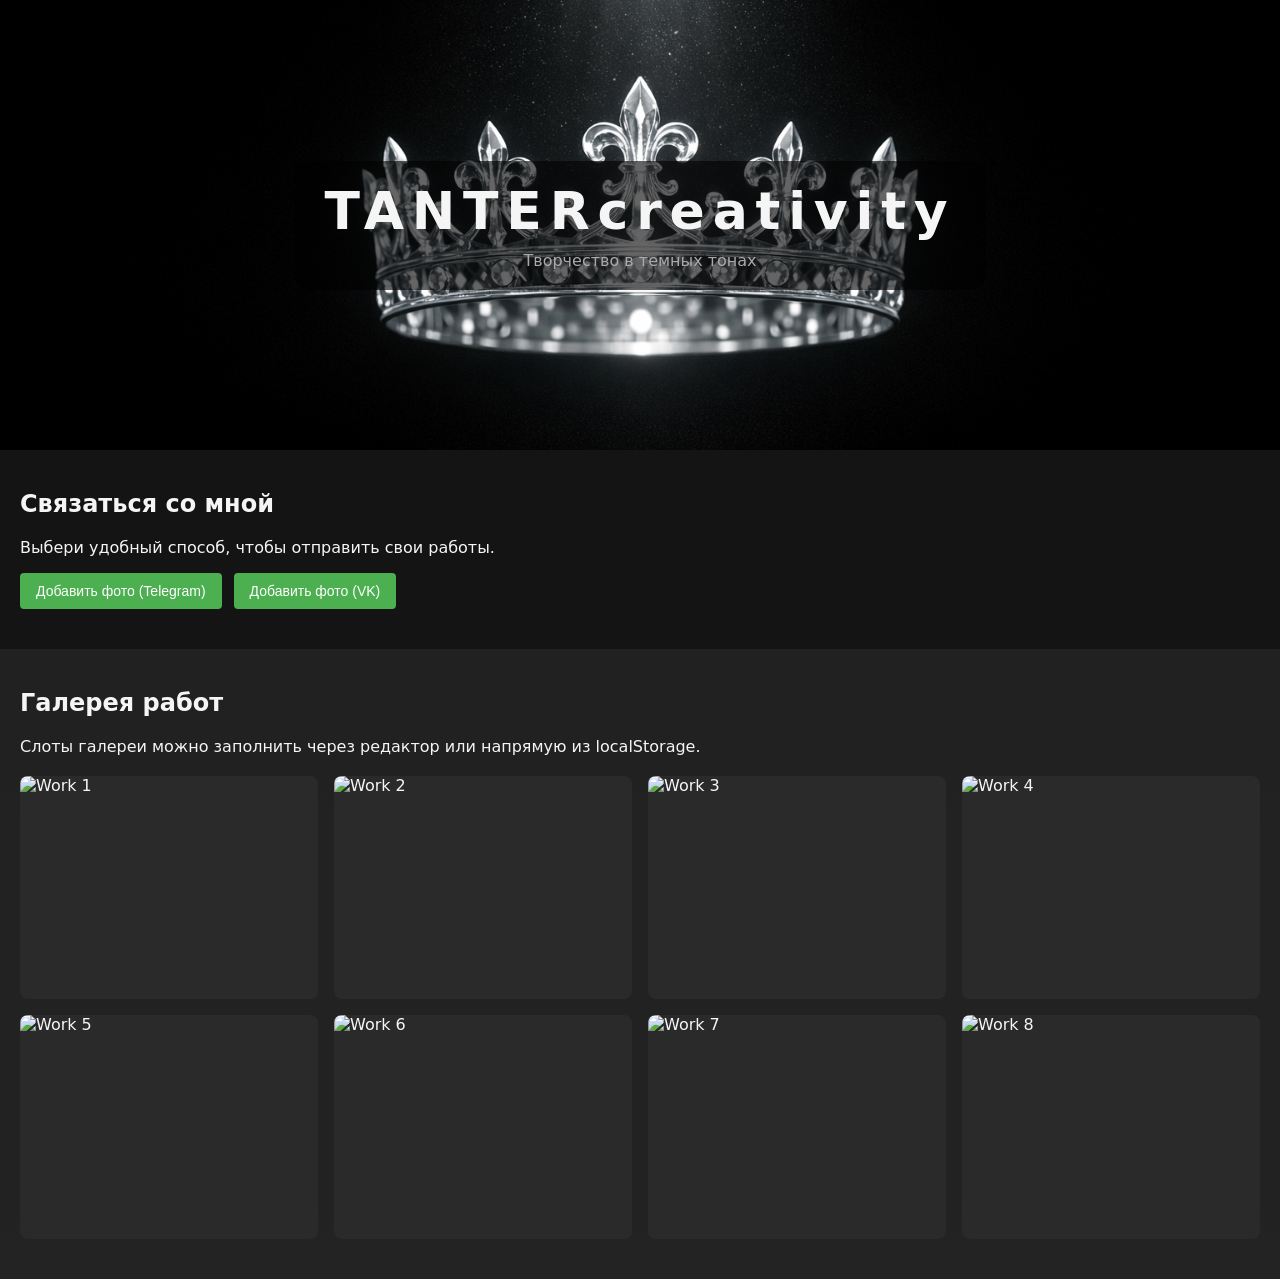
==== index.html @ ad039c64 "Update index.html" ====
<!DOCTYPE html>
<html lang="ru">
<head>
  <meta charset="UTF-8">
  <title>TANTERcreativity</title>
  <meta name="viewport" content="width=device-width, initial-scale=1.0">

  <style>
    * {
      box-sizing: border-box;
    }

    body {
      margin: 0;
      font-family: system-ui, -apple-system, BlinkMacSystemFont, "Segoe UI", sans-serif;
      color: #f5f5f5;
      background: #000000;
    }

    /* Шапка */
    .hero {
      min-height: 50vh;
      background: url("images/hero.jpg") center/cover no-repeat #000000;
      display: flex;
      flex-direction: column;
      justify-content: center;
      align-items: center;
      text-align: center;
      padding: 20px;
    }

    /* Карточка под текст в шапке */
    .hero-content {
      background: rgba(0, 0, 0, 0.6);
      padding: 20px 30px;
      border-radius: 16px;
      max-width: 90%;
    }

    .hero h1 {
      font-size: 52px;
      letter-spacing: 0.15em;
      margin: 0;
    }

    .hero p {
      margin-top: 10px;
      margin-bottom: 0;
      color: #aaaaaa;
    }

    /* Фон ниже — темный градиент */
    main {
      background: linear-gradient(to bottom, #101010 0%, #1b1b1b 50%, #252525 100%);
    }

    .section {
      padding: 40px 20px;
    }

    .section h2 {
      margin-top: 0;
    }

    .dark-1 {
      background: rgba(20, 20, 20, 0.9);
    }

    .dark-2 {
      background: rgba(35, 35, 35, 0.9);
    }

    /* Контейнер для кнопок */
    .contacts-buttons {
      display: flex;
      flex-wrap: wrap;
      gap: 12px;
      margin-top: 16px;
    }

    /* Галерея 8 картинок */
    .gallery {
      margin-top: 20px;
      display: grid;
      grid-template-columns: repeat(4, minmax(120px, 1fr));
      gap: 16px;
    }

    .gallery img {
      width: 100%;
      aspect-ratio: 4 / 3;
      display: block;
      border-radius: 8px;
      object-fit: cover;
      background: #2a2a2a;
    }

    /* Кнопки */
    button {
      background: #4caf50;
      color: white;
      border: none;
      padding: 10px 16px;
      border-radius: 4px;
      cursor: pointer;
      font-size: 14px;
    }

    button:hover {
      background: #45a049;
    }
  </style>
</head>
<body>
  <div class="hero">
    <div class="hero-content">
      <h1>TANTERcreativity</h1>
      <p>Творчество в темных тонах</p>
    </div>
  </div>

  <main>
    <!-- ПЕРВАЯ секция: переходы в Telegram и VK -->
    <section class="section dark-1">
      <h2>Связаться со мной</h2>
      <p>Выбери удобный способ, чтобы отправить свои работы.</p>

      <div class="contacts-buttons">
        <button id="addPhotoBtnTelegram">Добавить фото (Telegram)</button>
        <button id="addPhotoBtnVK">Добавить фото (VK)</button>
      </div>
    </section>

    <!-- ВТОРАЯ секция: фиксированная галерея на 8 картинок -->
    <section class="section dark-2">
      <h2>Галерея работ</h2>
      <p>Слоты галереи можно заполнить через редактор или напрямую из localStorage.</p>

      <div class="gallery" id="fixedGallery">
        <img class="slot" data-slot="1" src="" alt="Work 1">
        <img class="slot" data-slot="2" src="" alt="Work 2">
        <img class="slot" data-slot="3" src="" alt="Work 3">
        <img class="slot" data-slot="4" src="" alt="Work 4">
        <img class="slot" data-slot="5" src="" alt="Work 5">
        <img class="slot" data-slot="6" src="" alt="Work 6">
        <img class="slot" data-slot="7" src="" alt="Work 7">
        <img class="slot" data-slot="8" src="" alt="Work 8">
      </div>
    </section>
  </main>

  <script>
    const TELEGRAM_URL = 'https://t.me/Tannter';
    const VK_URL = 'https://vk.com/tannter';
    const STORAGE_KEY = 'tanter_gallery_urls';

    // Кнопка "Добавить фото (Telegram)"
    const addPhotoBtnTelegram = document.getElementById('addPhotoBtnTelegram');
    if (addPhotoBtnTelegram) {
      addPhotoBtnTelegram.addEventListener('click', () => {
        window.open(TELEGRAM_URL, '_blank');
      });
    }

    // Кнопка "Добавить фото (VK)"
    const addPhotoBtnVK = document.getElementById('addPhotoBtnVK');
    if (addPhotoBtnVK) {
      addPhotoBtnVK.addEventListener('click', () => {
        window.open(VK_URL, '_blank');
      });
    }

    // Подгрузка ссылок для 8 слотов из localStorage
    function loadGalleryFromStorage() {
      const json = localStorage.getItem(STORAGE_KEY);
      if (!json) return;

      let urls;
      try {
        urls = JSON.parse(json);
      } catch (e) {
        console.error('Ошибка JSON в localStorage', e);
        return;
      }

      const slots = document.querySelectorAll('#fixedGallery .slot');
      slots.forEach((img, index) => {
        const url = urls[index];
        if (url && typeof url === 'string' && url.trim() !== '') {
          img.src = url;
        } else {
          img.src = '';
        }
      });
    }

    loadGalleryFromStorage();
  </script>
</body>
</html>
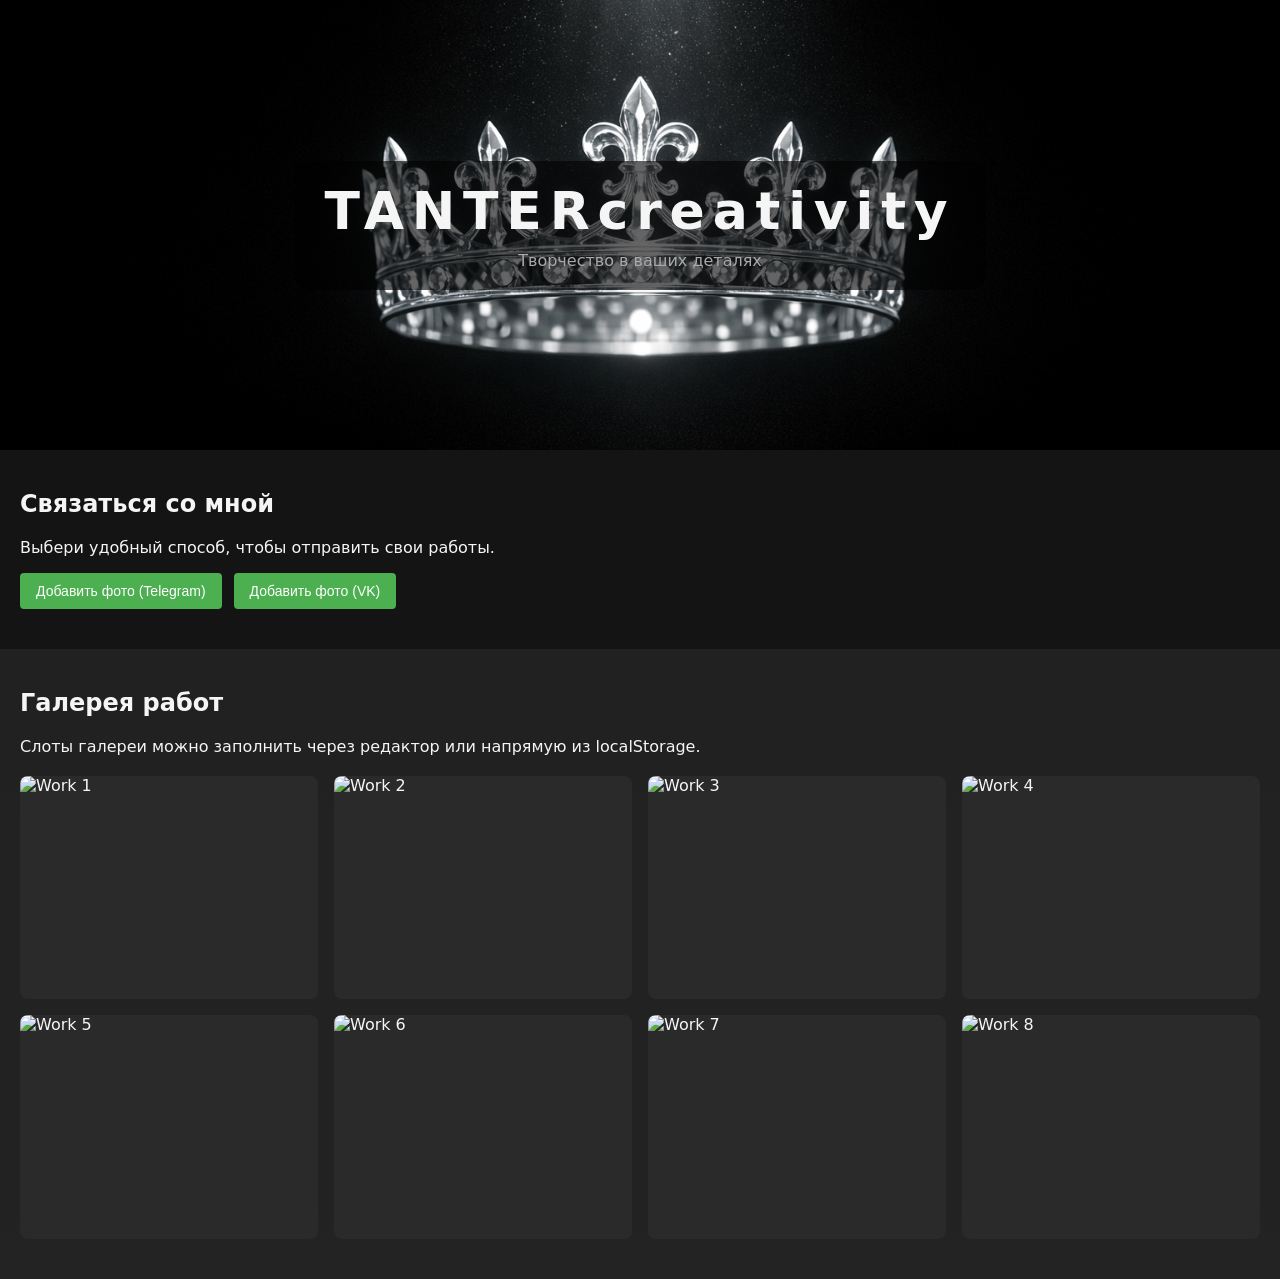
==== commit 3d2fc8d2: "Update index.html" ====
--- a/index.html
+++ b/index.html
@@ -115,7 +115,7 @@
   <div class="hero">
     <div class="hero-content">
       <h1>TANTERcreativity</h1>
-      <p>Творчество в темных тонах</p>
+      <p>Творчество в ваших деталях</p>
     </div>
   </div>
 
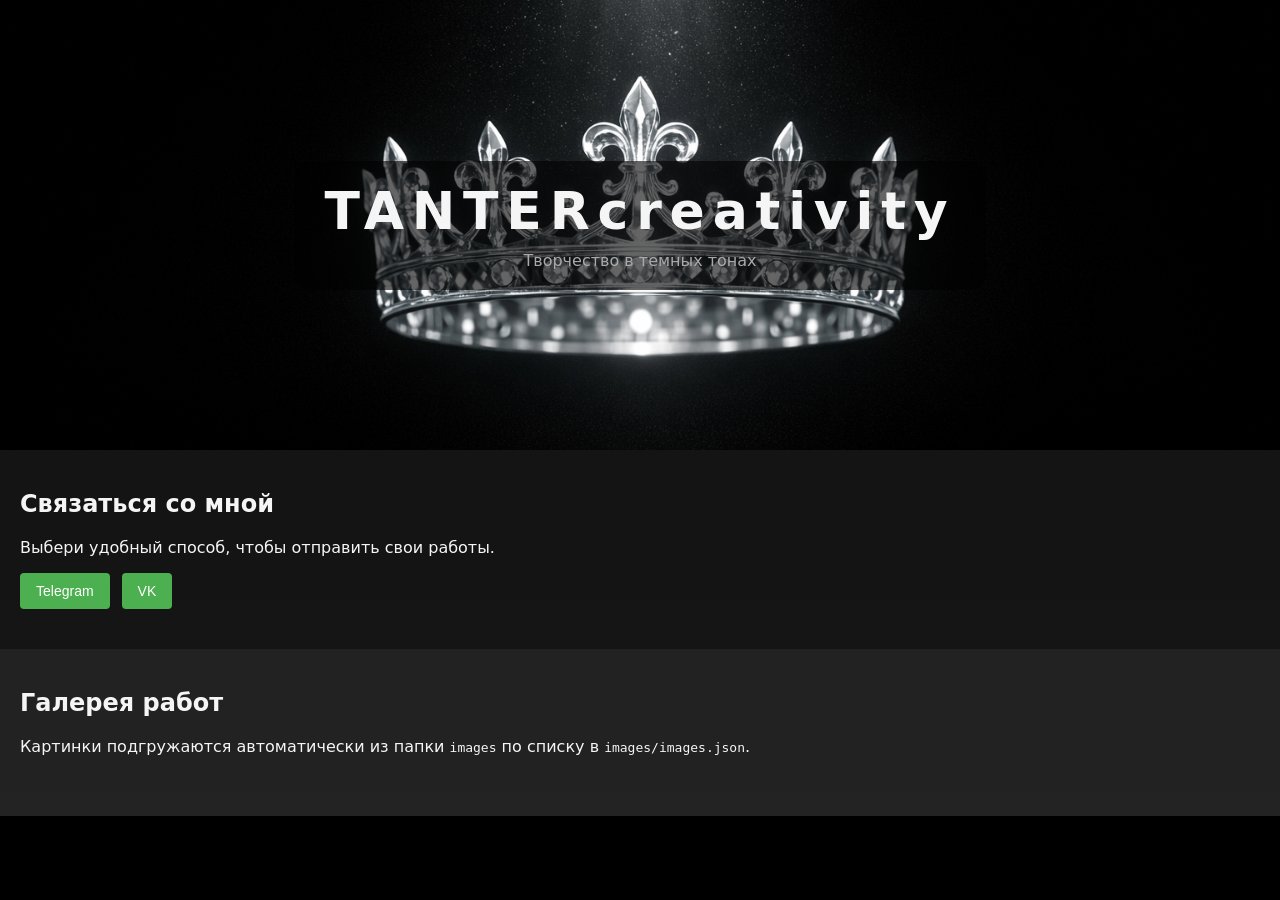
==== commit 791de0fa: "Update index.html" ====
--- a/index.html
+++ b/index.html
@@ -29,7 +29,6 @@
       padding: 20px;
     }
 
-    /* Карточка под текст в шапке */
     .hero-content {
       background: rgba(0, 0, 0, 0.6);
       padding: 20px 30px;
@@ -78,7 +77,7 @@
       margin-top: 16px;
     }
 
-    /* Галерея 8 картинок */
+    /* Галерея картинок */
     .gallery {
       margin-top: 20px;
       display: grid;
@@ -115,86 +114,59 @@
   <div class="hero">
     <div class="hero-content">
       <h1>TANTERcreativity</h1>
-      <p>Творчество в ваших деталях</p>
+      <p>Творчество в темных тонах</p>
     </div>
   </div>
 
   <main>
-    <!-- ПЕРВАЯ секция: переходы в Telegram и VK -->
+    <!-- ПЕРВАЯ секция: контакты -->
     <section class="section dark-1">
       <h2>Связаться со мной</h2>
       <p>Выбери удобный способ, чтобы отправить свои работы.</p>
 
       <div class="contacts-buttons">
-        <button id="addPhotoBtnTelegram">Добавить фото (Telegram)</button>
-        <button id="addPhotoBtnVK">Добавить фото (VK)</button>
+        <button onclick="window.open('https://t.me/Tannter', '_blank')">Telegram</button>
+        <button onclick="window.open('https://vk.com/tannter', '_blank')">VK</button>
       </div>
     </section>
 
-    <!-- ВТОРАЯ секция: фиксированная галерея на 8 картинок -->
+    <!-- ВТОРАЯ секция: авто-галерея из images.json -->
     <section class="section dark-2">
       <h2>Галерея работ</h2>
-      <p>Слоты галереи можно заполнить через редактор или напрямую из localStorage.</p>
+      <p>Картинки подгружаются автоматически из папки <code>images</code> по списку в <code>images/images.json</code>.</p>
 
-      <div class="gallery" id="fixedGallery">
-        <img class="slot" data-slot="1" src="" alt="Work 1">
-        <img class="slot" data-slot="2" src="" alt="Work 2">
-        <img class="slot" data-slot="3" src="" alt="Work 3">
-        <img class="slot" data-slot="4" src="" alt="Work 4">
-        <img class="slot" data-slot="5" src="" alt="Work 5">
-        <img class="slot" data-slot="6" src="" alt="Work 6">
-        <img class="slot" data-slot="7" src="" alt="Work 7">
-        <img class="slot" data-slot="8" src="" alt="Work 8">
+      <div class="gallery" id="autoGallery">
+        <!-- Сюда JS сам добавит картинки -->
       </div>
     </section>
   </main>
 
   <script>
-    const TELEGRAM_URL = 'https://t.me/Tannter';
-    const VK_URL = 'https://vk.com/tannter';
-    const STORAGE_KEY = 'tanter_gallery_urls';
+    async function loadGallery() {
+      try {
+        const response = await fetch('images/images.json');
+        if (!response.ok) {
+          console.error('Не могу получить images.json', response.status);
+          return;
+        }
 
-    // Кнопка "Добавить фото (Telegram)"
-    const addPhotoBtnTelegram = document.getElementById('addPhotoBtnTelegram');
-    if (addPhotoBtnTelegram) {
-      addPhotoBtnTelegram.addEventListener('click', () => {
-        window.open(TELEGRAM_URL, '_blank');
-      });
+        const files = await response.json(); // массив имён файлов
+        const container = document.getElementById('autoGallery');
+        container.innerHTML = '';
+
+        files.forEach((fileName) => {
+          const img = document.createElement('img');
+          img.src = 'images/' + fileName;
+          img.alt = fileName;
+          img.className = 'slot';
+          container.appendChild(img);
+        });
+      } catch (e) {
+        console.error('Ошибка при загрузке галереи', e);
+      }
     }
 
-    // Кнопка "Добавить фото (VK)"
-    const addPhotoBtnVK = document.getElementById('addPhotoBtnVK');
-    if (addPhotoBtnVK) {
-      addPhotoBtnVK.addEventListener('click', () => {
-        window.open(VK_URL, '_blank');
-      });
-    }
-
-    // Подгрузка ссылок для 8 слотов из localStorage
-    function loadGalleryFromStorage() {
-      const json = localStorage.getItem(STORAGE_KEY);
-      if (!json) return;
-
-      let urls;
-      try {
-        urls = JSON.parse(json);
-      } catch (e) {
-        console.error('Ошибка JSON в localStorage', e);
-        return;
-      }
-
-      const slots = document.querySelectorAll('#fixedGallery .slot');
-      slots.forEach((img, index) => {
-        const url = urls[index];
-        if (url && typeof url === 'string' && url.trim() !== '') {
-          img.src = url;
-        } else {
-          img.src = '';
-        }
-      });
-    }
-
-    loadGalleryFromStorage();
+    loadGallery();
   </script>
 </body>
 </html>
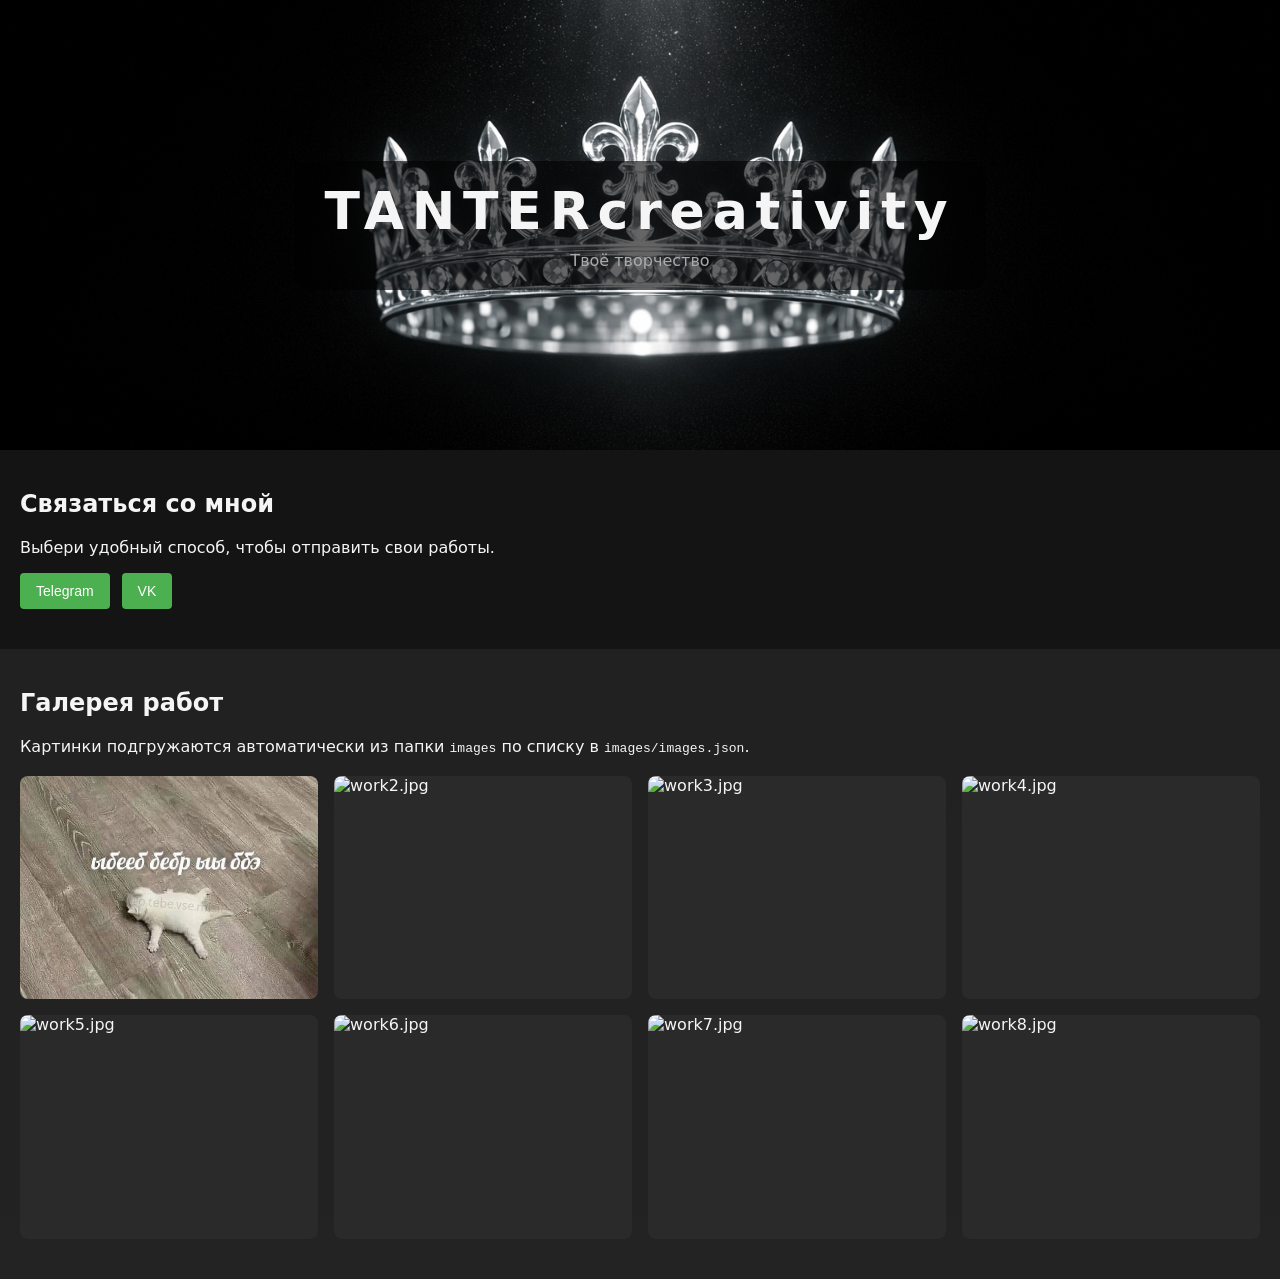
==== commit 9c4778d5: "Update index.html" ====
--- a/index.html
+++ b/index.html
@@ -114,7 +114,7 @@
   <div class="hero">
     <div class="hero-content">
       <h1>TANTERcreativity</h1>
-      <p>Творчество в темных тонах</p>
+      <p>Твоё творчество</p>
     </div>
   </div>
 
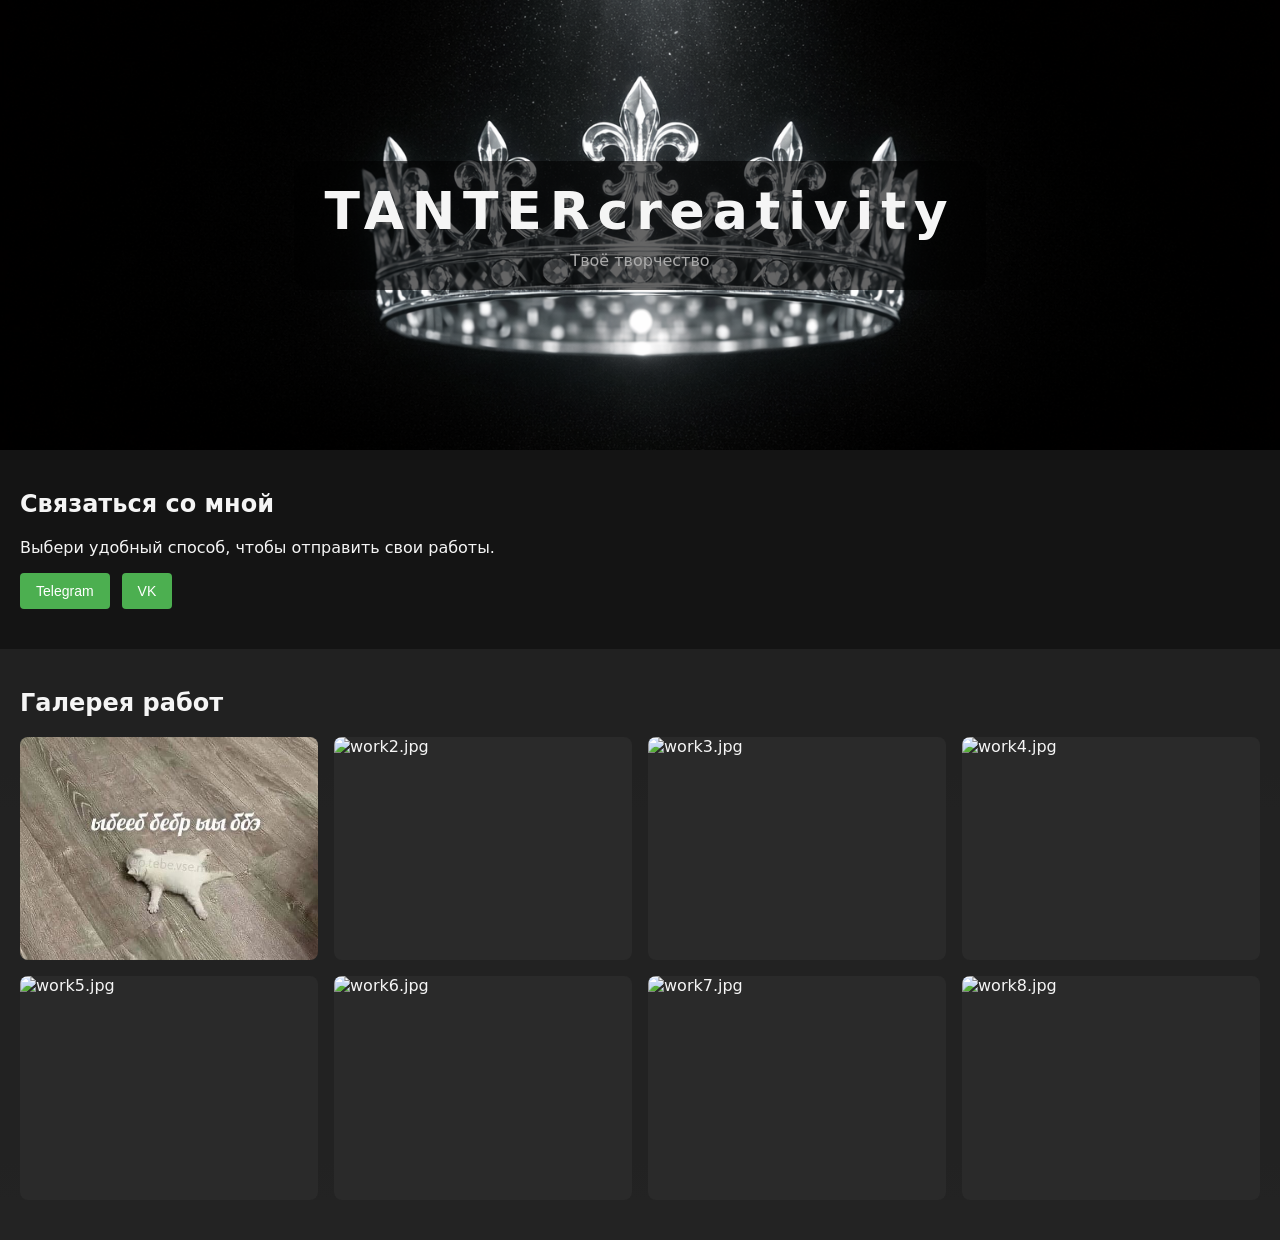
==== commit c46b773d: "Update index.html" ====
--- a/index.html
+++ b/index.html
@@ -133,7 +133,6 @@
     <!-- ВТОРАЯ секция: авто-галерея из images.json -->
     <section class="section dark-2">
       <h2>Галерея работ</h2>
-      <p>Картинки подгружаются автоматически из папки <code>images</code> по списку в <code>images/images.json</code>.</p>
 
       <div class="gallery" id="autoGallery">
         <!-- Сюда JS сам добавит картинки -->
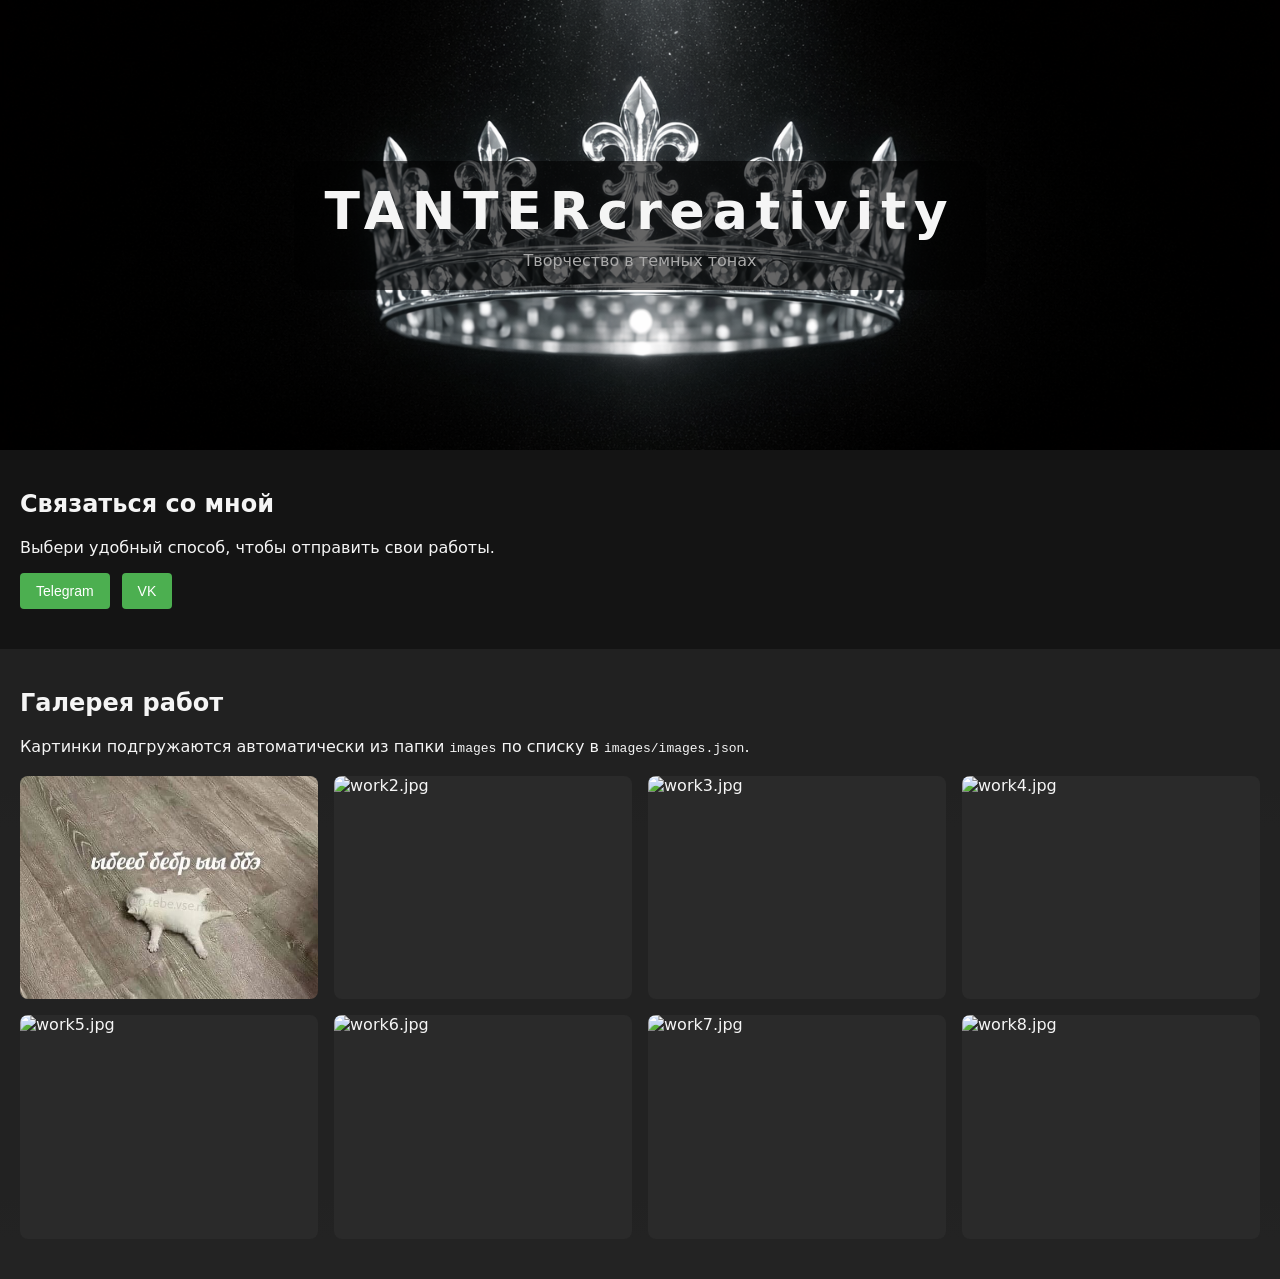
==== commit 010783ca: "Update index.html" ====
--- a/index.html
+++ b/index.html
@@ -77,7 +77,7 @@
       margin-top: 16px;
     }
 
-    /* Галерея картинок */
+    /* Галерея картинок (дефолт для десктопа) */
     .gallery {
       margin-top: 20px;
       display: grid;
@@ -108,13 +108,68 @@
     button:hover {
       background: #45a049;
     }
+
+    /* ===== АДАПТИВ ===== */
+
+    /* Планшеты */
+    @media (max-width: 1024px) {
+      .gallery {
+        grid-template-columns: repeat(3, minmax(100px, 1fr));
+      }
+    }
+
+    /* Малые планшеты / большие телефоны */
+    @media (max-width: 768px) {
+      .gallery {
+        grid-template-columns: repeat(2, minmax(120px, 1fr));
+      }
+
+      .hero h1 {
+        font-size: 40px;
+        letter-spacing: 0.1em;
+      }
+
+      .section {
+        padding: 32px 16px;
+      }
+    }
+
+    /* Телефоны */
+    @media (max-width: 480px) {
+      .gallery {
+        grid-template-columns: 1fr;
+      }
+
+      .hero h1 {
+        font-size: 32px;
+        letter-spacing: 0.08em;
+      }
+
+      .hero-content {
+        padding: 16px 18px;
+      }
+
+      .section {
+        padding: 24px 16px;
+      }
+
+      .contacts-buttons {
+        flex-direction: column;
+        align-items: stretch;
+      }
+
+      button {
+        width: 100%;
+        text-align: center;
+      }
+    }
   </style>
 </head>
 <body>
   <div class="hero">
     <div class="hero-content">
       <h1>TANTERcreativity</h1>
-      <p>Твоё творчество</p>
+      <p>Творчество в темных тонах</p>
     </div>
   </div>
 
@@ -133,6 +188,7 @@
     <!-- ВТОРАЯ секция: авто-галерея из images.json -->
     <section class="section dark-2">
       <h2>Галерея работ</h2>
+      <p>Картинки подгружаются автоматически из папки <code>images</code> по списку в <code>images/images.json</code>.</p>
 
       <div class="gallery" id="autoGallery">
         <!-- Сюда JS сам добавит картинки -->
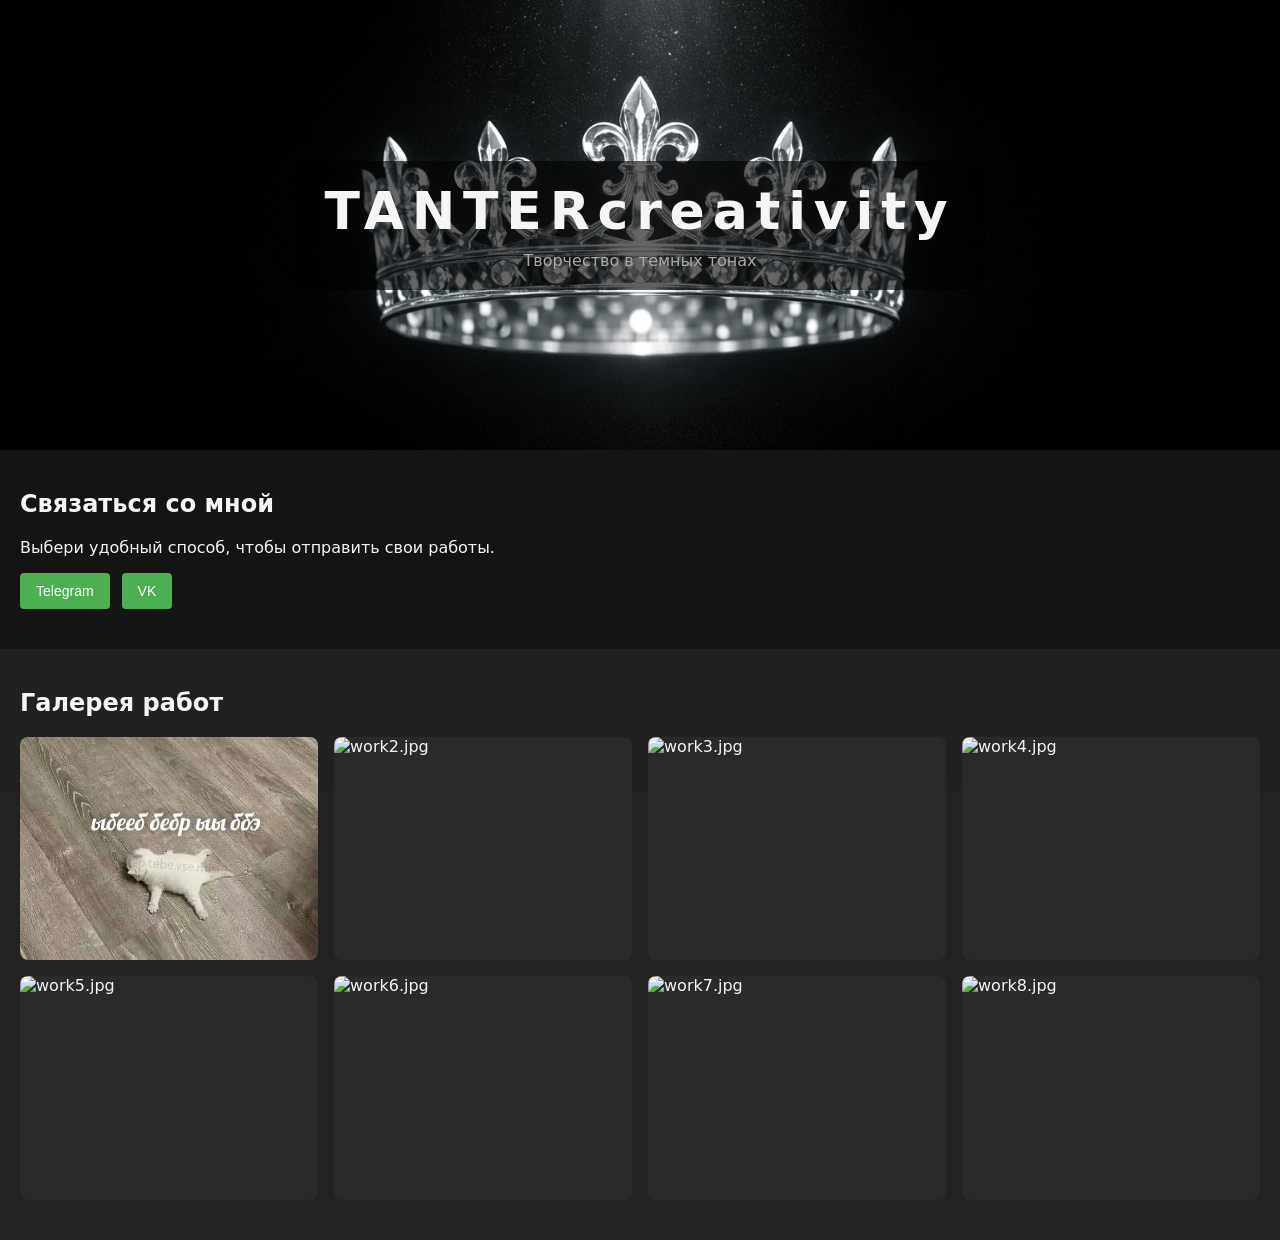
==== commit ff8670b8: "Update index.html" ====
--- a/index.html
+++ b/index.html
@@ -188,7 +188,7 @@
     <!-- ВТОРАЯ секция: авто-галерея из images.json -->
     <section class="section dark-2">
       <h2>Галерея работ</h2>
-      <p>Картинки подгружаются автоматически из папки <code>images</code> по списку в <code>images/images.json</code>.</p>
+    
 
       <div class="gallery" id="autoGallery">
         <!-- Сюда JS сам добавит картинки -->
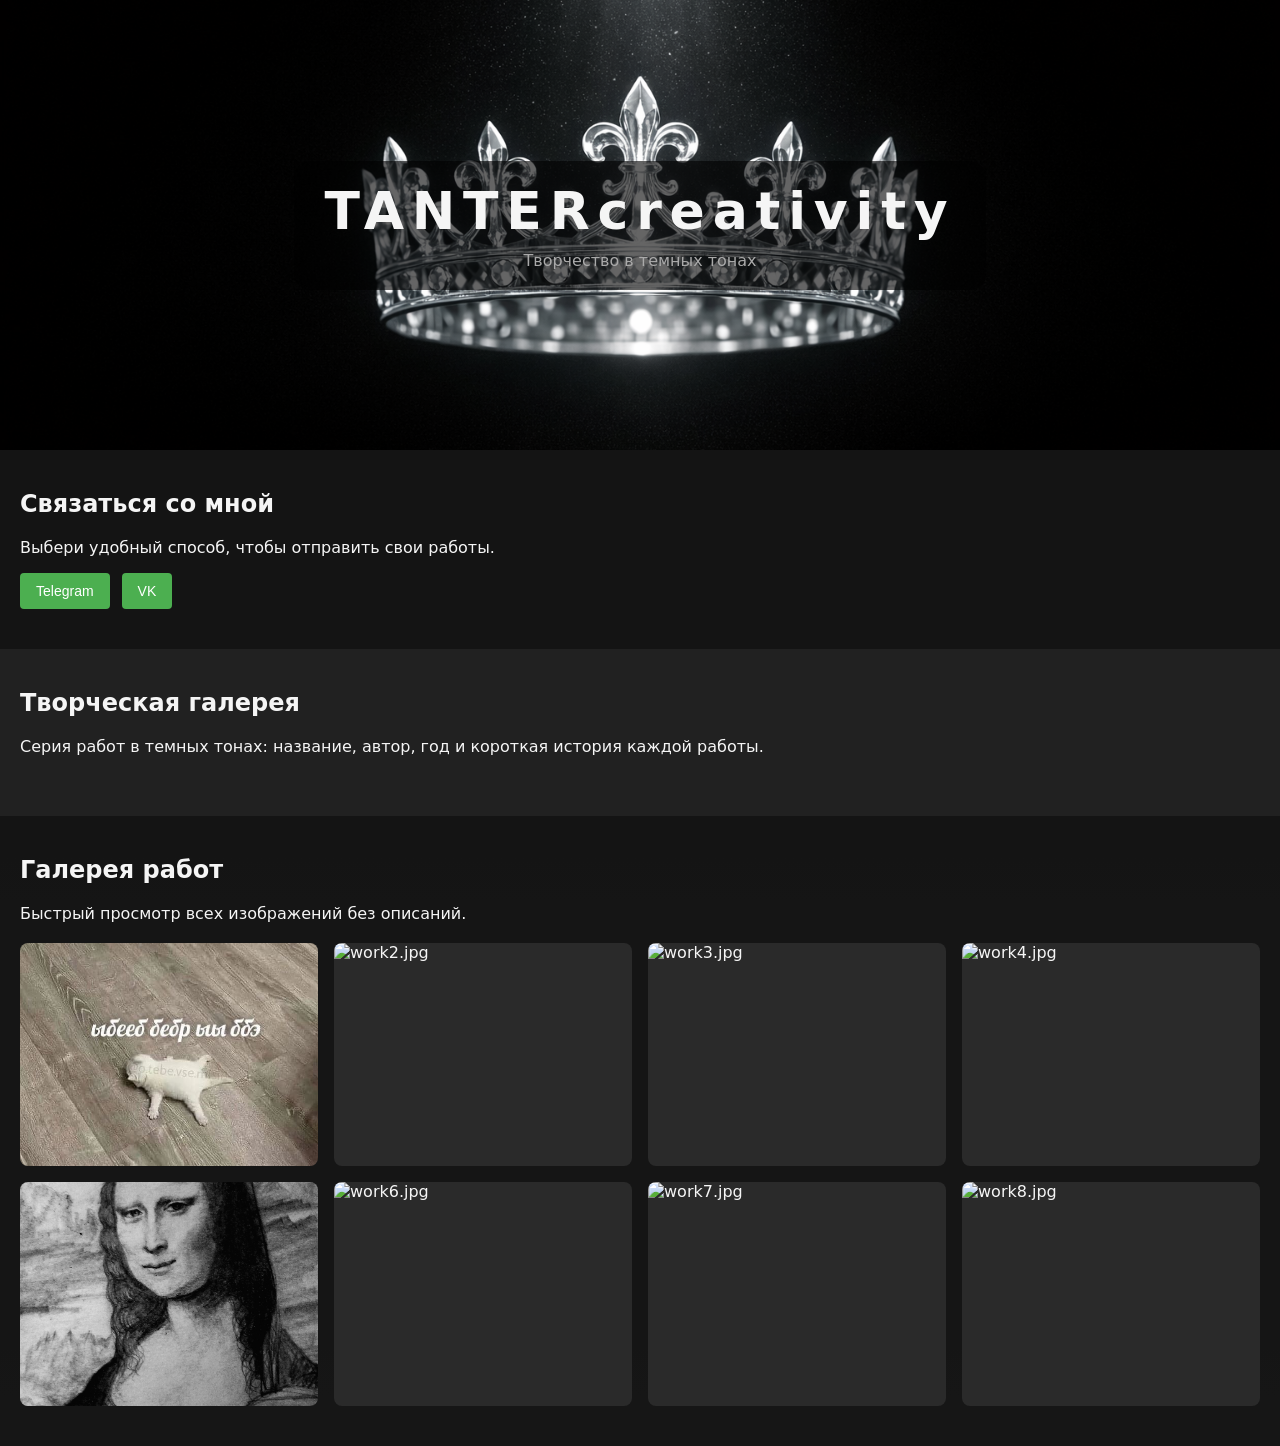
==== commit 823ccf31: "Update index.html" ====
--- a/index.html
+++ b/index.html
@@ -77,7 +77,7 @@
       margin-top: 16px;
     }
 
-    /* Галерея картинок (дефолт для десктопа) */
+    /* Галерея картинок (старая авто-галерея) */
     .gallery {
       margin-top: 20px;
       display: grid;
@@ -92,6 +92,59 @@
       border-radius: 8px;
       object-fit: cover;
       background: #2a2a2a;
+    }
+
+    /* Творческая галерея (карточки) */
+    .creative-gallery-container {
+      margin-top: 20px;
+      display: grid;
+      grid-template-columns: repeat(3, minmax(220px, 1fr));
+      gap: 18px;
+    }
+
+    .creative-item {
+      background: #111111;
+      border-radius: 10px;
+      overflow: hidden;
+      box-shadow: 0 3px 10px rgba(0, 0, 0, 0.7);
+      display: flex;
+      flex-direction: column;
+    }
+
+    .creative-item img {
+      width: 100%;
+      height: auto;
+      display: block;
+      object-fit: cover;
+      background: #222222;
+    }
+
+    .creative-body {
+      padding: 10px 12px 12px;
+      font-size: 14px;
+    }
+
+    .creative-title {
+      font-weight: 600;
+      margin-bottom: 4px;
+    }
+
+    .creative-meta {
+      font-size: 12px;
+      opacity: 0.75;
+      margin-bottom: 6px;
+    }
+
+    .creative-desc {
+      font-size: 13px;
+      line-height: 1.35;
+      opacity: 0.9;
+    }
+
+    .creative-tags {
+      font-size: 11px;
+      opacity: 0.7;
+      margin-top: 6px;
     }
 
     /* Кнопки */
@@ -116,6 +169,10 @@
       .gallery {
         grid-template-columns: repeat(3, minmax(100px, 1fr));
       }
+
+      .creative-gallery-container {
+        grid-template-columns: repeat(2, minmax(200px, 1fr));
+      }
     }
 
     /* Малые планшеты / большие телефоны */
@@ -124,6 +181,10 @@
         grid-template-columns: repeat(2, minmax(120px, 1fr));
       }
 
+      .creative-gallery-container {
+        grid-template-columns: 1fr 1fr;
+      }
+
       .hero h1 {
         font-size: 40px;
         letter-spacing: 0.1em;
@@ -137,6 +198,10 @@
     /* Телефоны */
     @media (max-width: 480px) {
       .gallery {
+        grid-template-columns: 1fr;
+      }
+
+      .creative-gallery-container {
         grid-template-columns: 1fr;
       }
 
@@ -185,10 +250,20 @@
       </div>
     </section>
 
-    <!-- ВТОРАЯ секция: авто-галерея из images.json -->
+    <!-- ВТОРАЯ секция: ТВОРЧЕСКАЯ ГАЛЕРЕЯ (карточки с описаниями) -->
     <section class="section dark-2">
+      <h2>Творческая галерея</h2>
+      <p>Серия работ в темных тонах: название, автор, год и короткая история каждой работы.</p>
+
+      <div class="creative-gallery-container" id="creativeGallery">
+        <!-- Сюда JS подставит карточки из creative.json -->
+      </div>
+    </section>
+
+    <!-- ТРЕТЬЯ секция: исходная авто-галерея из images.json -->
+    <section class="section dark-1">
       <h2>Галерея работ</h2>
-    
+      <p>Быстрый просмотр всех изображений без описаний.</p>
 
       <div class="gallery" id="autoGallery">
         <!-- Сюда JS сам добавит картинки -->
@@ -197,6 +272,7 @@
   </main>
 
   <script>
+    // Старая авто-галерея по images.json (как у тебя было)
     async function loadGallery() {
       try {
         const response = await fetch('images/images.json');
@@ -207,6 +283,8 @@
 
         const files = await response.json(); // массив имён файлов
         const container = document.getElementById('autoGallery');
+        if (!container) return;
+
         container.innerHTML = '';
 
         files.forEach((fileName) => {
@@ -221,7 +299,68 @@
       }
     }
 
+    // Новая творческая галерея по creative.json
+    async function loadCreativeGallery() {
+      try {
+        const response = await fetch('images/creative.json');
+        if (!response.ok) {
+          console.error('Не могу получить creative.json', response.status);
+          return;
+        }
+
+        const items = await response.json(); // массив объектов работ
+        const container = document.getElementById('creativeGallery');
+        if (!container) return;
+
+        container.innerHTML = '';
+
+        items.forEach(item => {
+          const card = document.createElement('div');
+          card.className = 'creative-item';
+
+          const img = document.createElement('img');
+          img.src = 'images/' + item.file;
+          img.alt = item.title || item.file;
+
+          const body = document.createElement('div');
+          body.className = 'creative-body';
+
+          const title = document.createElement('div');
+          title.className = 'creative-title';
+          title.textContent = item.title || item.file;
+
+          const meta = document.createElement('div');
+          meta.className = 'creative-meta';
+          meta.textContent = [item.author, item.year].filter(Boolean).join(' • ');
+
+          const desc = document.createElement('div');
+          desc.className = 'creative-desc';
+          desc.textContent = item.description || '';
+
+          const tags = document.createElement('div');
+          tags.className = 'creative-tags';
+          if (Array.isArray(item.tags) && item.tags.length > 0) {
+            tags.textContent = '#' + item.tags.join(' #');
+          } else {
+            tags.textContent = '';
+          }
+
+          body.appendChild(title);
+          if (meta.textContent) body.appendChild(meta);
+          if (desc.textContent) body.appendChild(desc);
+          if (tags.textContent) body.appendChild(tags);
+
+          card.appendChild(img);
+          card.appendChild(body);
+          container.appendChild(card);
+        });
+      } catch (e) {
+        console.error('Ошибка при загрузке творческой галереи', e);
+      }
+    }
+
     loadGallery();
+    loadCreativeGallery();
   </script>
 </body>
 </html>
